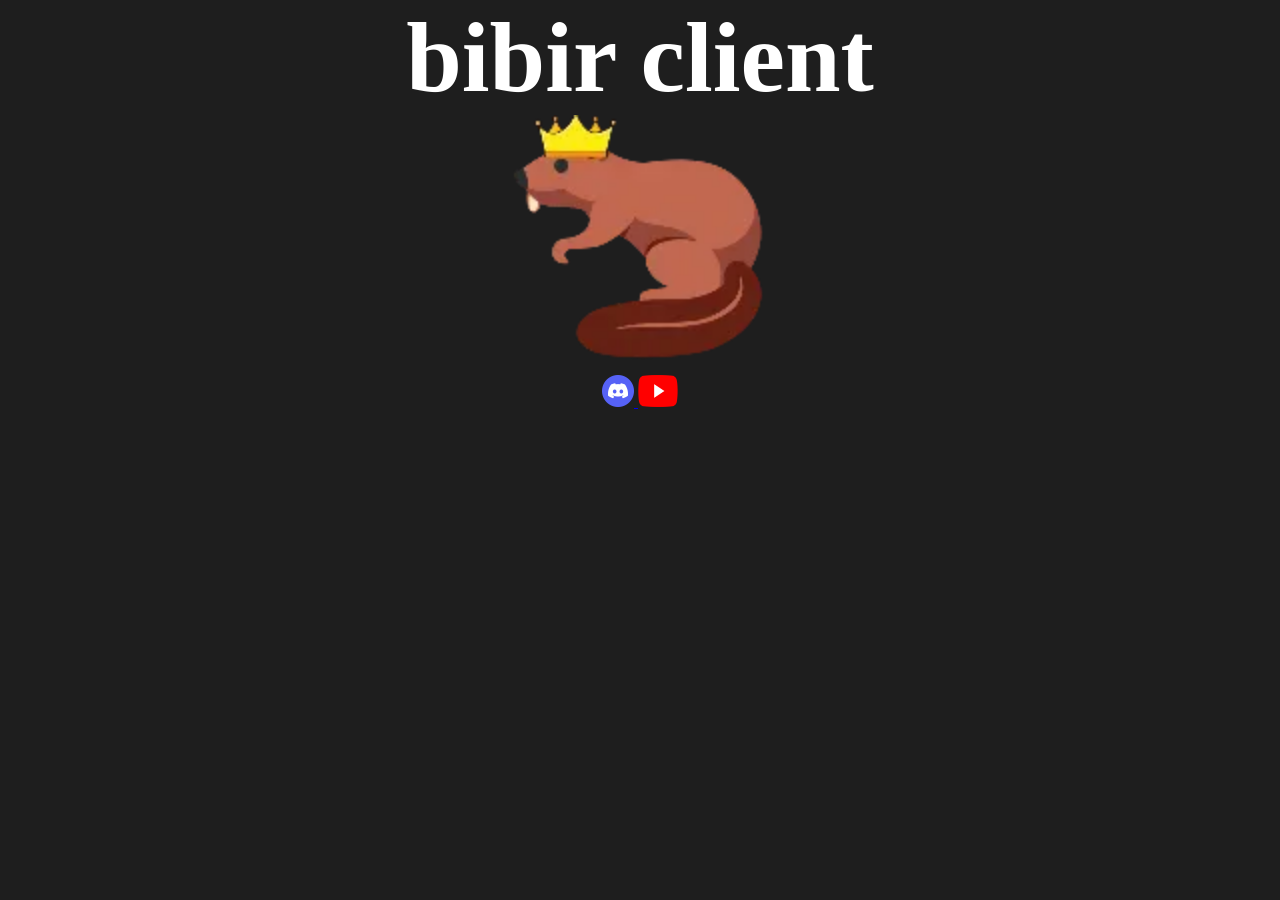
==== index.html @ 324c1419 "Add files via upload" ====
<!DOCTYPE html>
<html lang="en">
<head>
    <meta charset="UTF-8">
    <meta name="viewport" content="width=device-width, initial-scale=1.0">
    <title>bibir client</title>
    <link rel="stylesheet" href="style.css">
</head>
<body>
    <h1>bibir client</h1>
    <img src="kingivir.webp" class="kingivir">
    <div>
        <a href="https://discord.gg/nknexbgUuq">
            <img src="discord.png" class="discord">
        </a>
        <a href="https://www.youtube.com/@NoobMinecraftPlayer">
            <img src="youtube.png" class="youtube">
        </a>
    </div>
</body>
</html>
---- style.css ----
html {
    height: 100%;
}
body {
    margin: 0px;
    width: 100%;
    min-height: 100%;
    height: 100%;
    color: rgb(30, 30, 30);
    background-color: rgb(30, 30, 30);
    justify-content: center;
    text-align: center;
}

h1 {
    margin-top: 0px;
    margin-bottom: 0px;
    color: white;
    font-size: 100px;
}

span {
    color: white;
}

.discord {
    display: inline;
    width: 32px;
    height: 32px;
}

.youtube {
    display: inline;
    width: 40px;
    height: 32px;
}

.kingivir {
    width: 256px;
    height: 256px;
    margin: 0px;
}
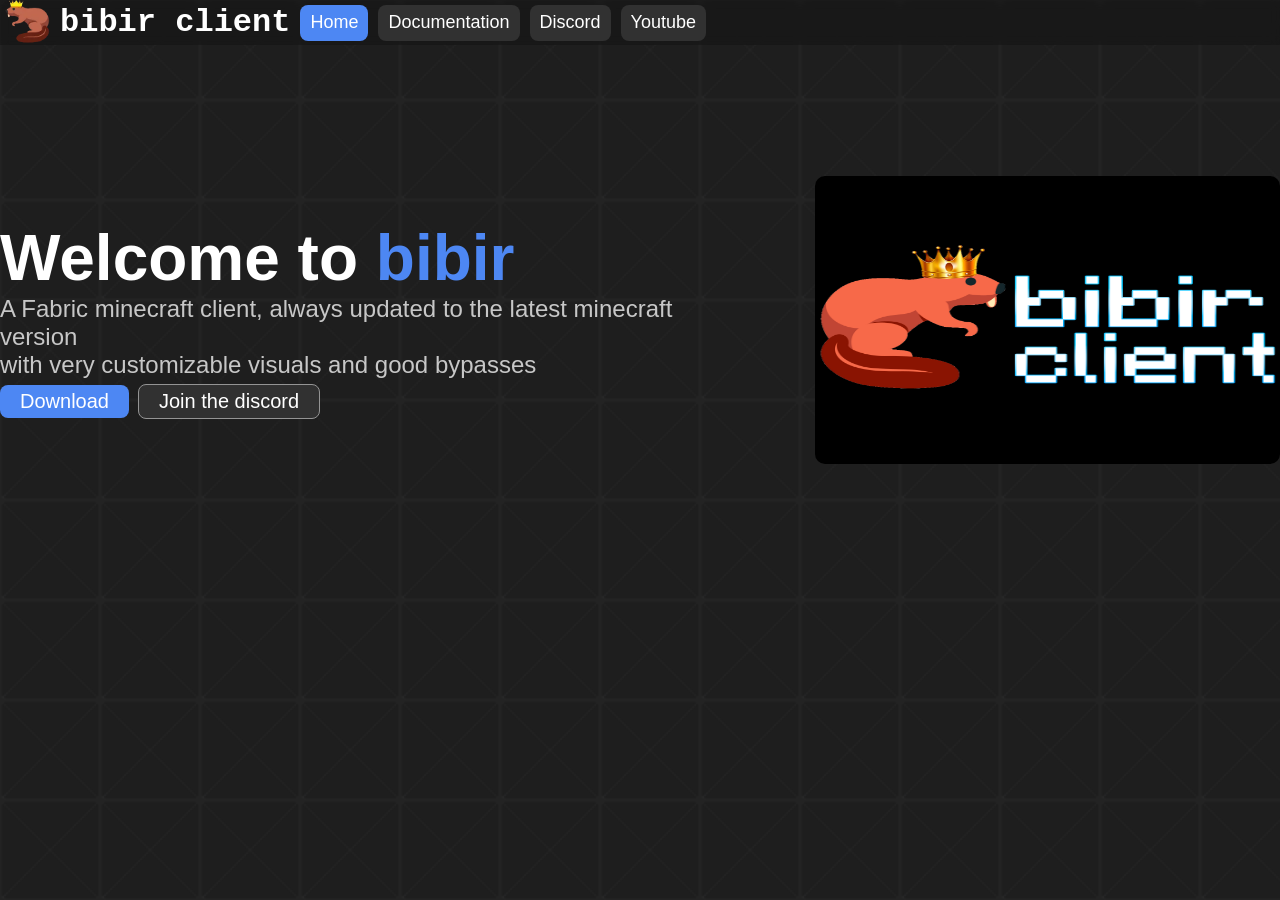
==== commit 7d4f259c: "full main page recode" ====
--- a/index.html
+++ b/index.html
@@ -7,15 +7,32 @@
     <link rel="stylesheet" href="style.css">
 </head>
 <body>
-    <h1>bibir client</h1>
-    <img src="kingivir.webp" class="kingivir">
-    <div>
-        <a href="https://discord.gg/nknexbgUuq">
-            <img src="discord.png" class="discord">
-        </a>
-        <a href="https://www.youtube.com/@NoobMinecraftPlayer">
-            <img src="youtube.png" class="youtube">
-        </a>
+    <div class="header">
+        <div class="header-inner">
+            <img src="/assets/kingivir.webp">
+            <h1>bibir client</h1>
+            <button class="button-selected">Home</button>
+            <!-- <button class="button-other">Buy</button> -->
+            <button class="button-other" onclick="window.location.href='/scripting_doc'">Documentation</button>
+            <button class="button-other" onclick="window.location.href='https://discord.gg/nknexbgUuq'">Discord</button>
+            <button class="button-other" onclick="window.location.href='https://www.youtube.com/@NoobMinecraftPlayer'">Youtube</button>
+        </div>
+    </div>
+    <div class="bg"></div>
+    <div class="main">
+        <div class="desc">
+            <div class="desc-inner">
+                <span class="big-span">Welcome to </span>
+                <span onclick="var audio = new Audio('/assets/welcome_to_bibir.ogg'); audio.play()" class="desc-bibir big-span">bibir</span>
+                <br>
+                <span class="small-span">A Fabric minecraft client, always updated to the latest minecraft version
+                    <br>with very customizable visuals and good bypasses</span>
+                <br>
+                <button class="desc-button-download">Download</button>
+                <button class="desc-button-discord" onclick="window.location.href='https://discord.gg/nknexbgUuq'">Join the discord</button>
+            </div>
+            <img src="/assets/logo.png" alt="">
+        </div>
     </div>
 </body>
 </html>
--- a/style.css
+++ b/style.css
@@ -1,6 +1,7 @@
 html {
     height: 100%;
 }
+
 body {
     margin: 0px;
     width: 100%;
@@ -8,35 +9,161 @@
     height: 100%;
     color: rgb(30, 30, 30);
     background-color: rgb(30, 30, 30);
-    justify-content: center;
-    text-align: center;
+    display: flex;
 }
 
-h1 {
-    margin-top: 0px;
-    margin-bottom: 0px;
-    color: white;
-    font-size: 100px;
+.bg {
+    position: absolute;
+    background-image: url("/assets/background pattern.png");
+    background-size: 100px;
+    width: 100%;
+    height: 100%;
+    opacity: 0.1;
+    z-index: -1;
 }
 
-span {
-    color: white;
+.header {
+    width: 100%;
+    height: 5%;
+    background-color: rgba(0, 0, 0, 0.199);
+    position: fixed;
+    backdrop-filter: blur(5px);
+    -webkit-backdrop-filter: blur(5px);
 }
 
-.discord {
-    display: inline;
-    width: 32px;
-    height: 32px;
+.header-inner {
+    width: 100%;
+    height: 100%;
+    display: flex;
+    flex-direction: row;
+    gap: 10px;
+    align-items: center;
+    margin-left: 5px;
 }
 
-.youtube {
-    display: inline;
-    width: 40px;
-    height: 32px;
+.header img {
+    height: 100%;
+    display: inline-block;
 }
 
-.kingivir {
-    width: 256px;
-    height: 256px;
+.header h1 {
+    color: white;
+    font-family: 'Courier New', Courier, monospace;
     margin: 0px;
+}
+
+.button-selected {
+    border: 0px;
+    color: white;
+    background-color: rgb(77, 135, 243);
+    height: 80%;
+    font-size: large;
+    padding-left: 10px;
+    padding-right: 10px;
+    border-radius: 8px;
+}
+
+.button-other {
+    border: 0px;
+    color: white;
+    background-color: rgb(49, 49, 49);
+    height: 80%;
+    font-size: large;
+    padding-left: 10px;
+    padding-right: 10px;
+    border-radius: 8px;
+}
+
+.button-other:hover {
+    background-color: rgb(60, 60, 60);
+    cursor: pointer;
+}
+
+.main {
+    width: 100%;
+    margin-top: 48px;
+}
+
+.desc {
+    padding-top: 10%;
+    display: flex;
+    justify-content: center;
+    flex-direction: row;
+    align-items: center;
+}
+
+.desc img {
+    width: 512px;
+    height: 288px;
+    border-radius: 10px;
+}
+
+.desc-inner {
+    margin-right: 10%;
+}
+
+.big-span {
+    color: white;
+    margin: 0px;
+    font-family: 'Gill Sans', 'Gill Sans MT', Calibri, 'Trebuchet MS', sans-serif;
+    font-size: 64px;
+    display: inline;
+    font-weight: bold;
+}
+
+.desc-bibir {
+    color: rgb(77, 135, 243);
+}
+
+.desc-bibir:hover {
+    cursor: pointer;
+}
+
+.small-span {
+    color: rgb(199, 199, 199);
+    font-family: 'Gill Sans', 'Gill Sans MT', Calibri, 'Trebuchet MS', sans-serif;
+    font-size: 24px;
+}
+
+.desc-button-download {
+    margin-top: 5px;
+    border: 0px;
+    color: white;
+    background-color: rgb(77, 135, 243);
+    height: 80%;
+    font-size: 20px;
+    padding-left: 20px;
+    padding-right: 20px;
+    padding-top: 5px;
+    padding-bottom: 5px;
+    border-radius: 8px;
+    transition-duration: 0.5s;
+}
+
+.desc-button-download:hover {
+    cursor: pointer;
+    background-color: rgb(69, 109, 182);
+    transition-duration: 0.5s;
+}
+
+.desc-button-discord {
+    margin-top: 5px;
+    margin-left: 5px;
+    border: 1px solid rgb(148, 148, 148);
+    color: white;
+    background-color: rgb(49, 49, 49);
+    height: 80%;
+    font-size: 20px;
+    padding-left: 20px;
+    padding-right: 20px;
+    padding-top: 5px;
+    padding-bottom: 5px;
+    border-radius: 8px;
+    transition-duration: 0.5s;
+}
+
+.desc-button-discord:hover {
+    cursor: pointer;
+    border: 1px solid rgb(75, 75, 75);
+    transition-duration: 0.5s;
 }
